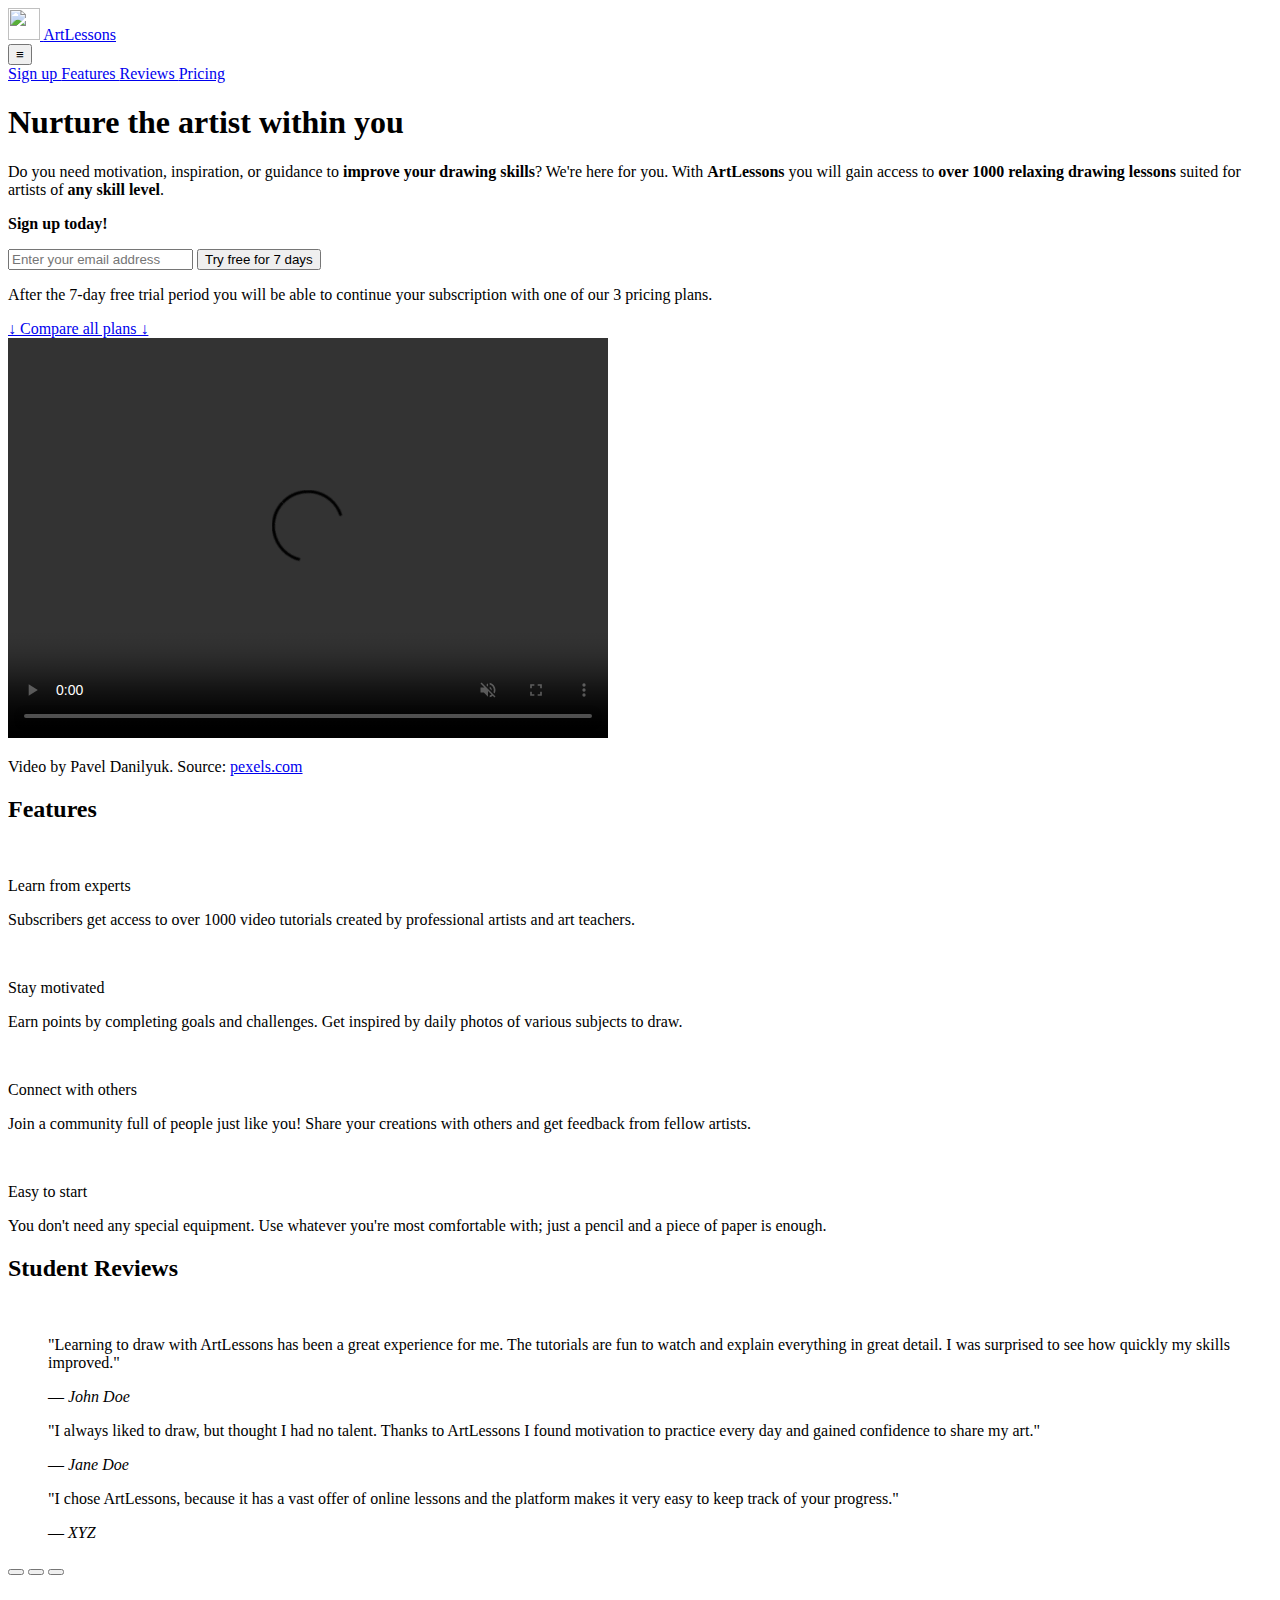
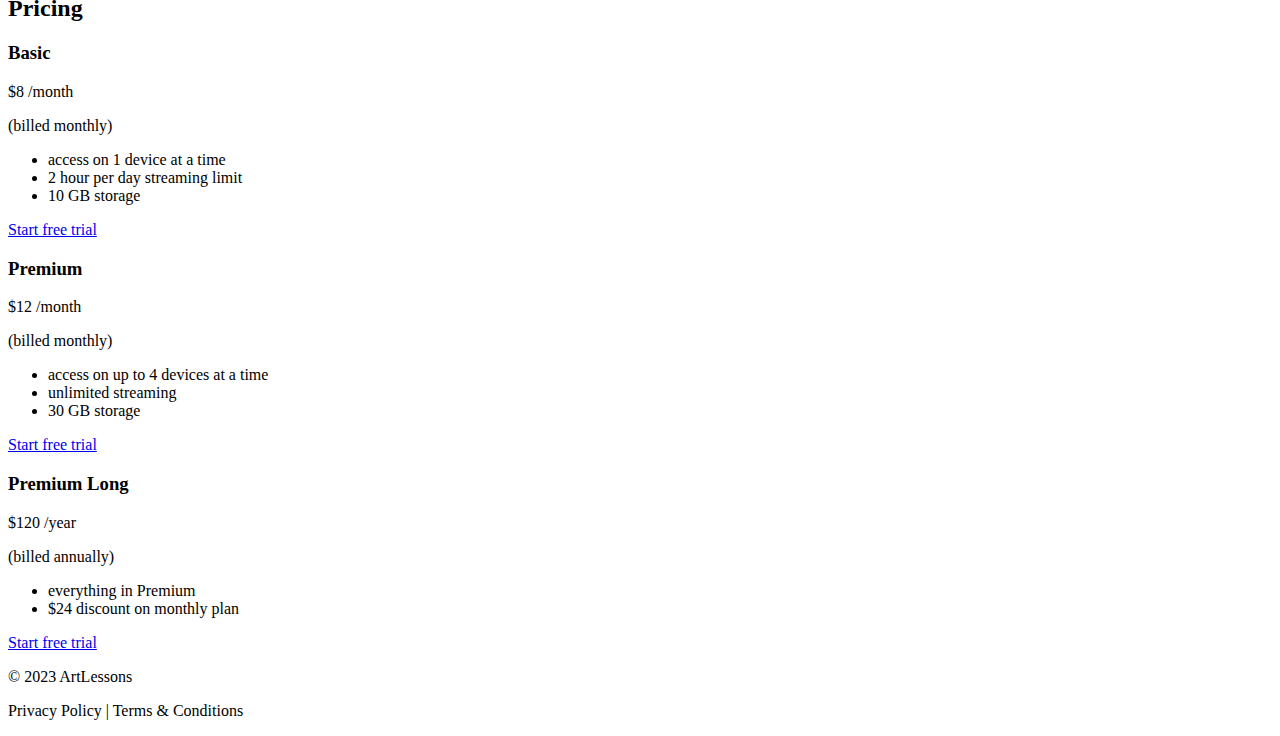
==== product-landing/index.html @ 9de5cf4e "Create index.html" ====
<!DOCTYPE html>
<html lang="en-US">

<head>
  <title>FCC || Product Landing Page</title>
  <!-- Meta tags -->
  <meta charset="utf-8">
  <meta name="author" content="Michalina Szpot">
  <meta
    name="description"
    content="This is a Product Landing Page project for FreeCodeCamp's
    Responsive Web Design certification.">
  <meta
    name="viewport"
    content="width=device-width, initial-scale=1.0">
  <!-- Link to styles -->
  <link rel="stylesheet" href="./styles.css">
  <link rel="stylesheet" href="https://fonts.googleapis.com/css?family=Ubuntu">
  <!-- Favicon (generated on favicon.io) -->
  <link rel="icon" type="image/png" sizes="32x32" href="./media/favicon.png">
  <link rel="apple-touch-icon" href="./media/apple-touch-icon.png">
</head>

<body onload="screensizeMenu()" onresize="screensizeMenu()">
  <header id="header">
    <!-- Logo -->
    <a id="logo" href="./index.html" title="Home" aria-label="Home">
      <picture id="logo-img" aria-hidden="true">
        <source 
          srcset="./media/favicon_lg.png 192w,
                  ./media/favicon.png 32w"
          sizes="(max-width: 1500px) 32px, 192px">
        <img 
          src="./media/favicon.png"
          alt=""
          aria-hidden="true"
          width="32" height="32">
      </picture>
      <span id="logo-text">
        ArtLessons
      </span>
    </a>
    <!-- Navigation -->
    <div id="button">
      <button
        id="nav-button"
        type="button"
        title="Menu" aria-label="Menu"
        onclick="toggleMenu()">
        &#8801;
      </button>
    </div>
    <nav id="nav-bar">
      <a class="nav-link" href="#signup">
        Sign up
      </a>
      <a class="nav-link" href="#features">
        Features
      </a>
      <a class="nav-link" href="#reviews">
        Reviews
      </a>
      <a class="nav-link" href="#pricing">
        Pricing
      </a>
    </nav>
  </header>
  <main>
    <section id="top">
      <div id="top-content">
        <!-- Product description -->
        <h1>Nurture the artist within you</h1>
        <p>
          Do you need motivation, inspiration, or guidance to 
          <strong>improve your drawing skills</strong>? We're here for you.
          With <strong>ArtLessons</strong> you will gain access to 
          <strong>over 1000 relaxing drawing lessons</strong>
          suited for artists of <strong>any skill level</strong>.
        </p>
        <!-- Sign up -->
        <p id="signup">
          <strong>Sign up today!</strong>
        </p>
        <form id="form" 
          action="https://www.freecodecamp.com/email-submit" method="post">
          <input 
            id="email"
            type="email"
            name="email"
            placeholder="Enter your email address"
            required>
          <input
            class="submit"
            type="submit"
            name="submit"
            value="Try free for 7 days">
        </form>
        <p>
          After the 7-day free trial period you will be able to continue
          your subscription with one of our 3 pricing plans.
        </p>
        <a href="#pricing" class="link">&#8595; Compare all plans &#8595;</a>
      </div>
    </section>
    <section id="video-section">
      <!-- Video -->
      <video id="video" width="600px" height="400px" controls muted>
        <source src="./media/pexels_pavel_danilyuk_540p.mp4" type="video/mp4">
        <p>Video not supported in your browser.</p>
      </video>
      <p id="video-caption">
        Video by Pavel Danilyuk. Source:
        <a
          class="link"
          href="Video by Pavel Danilyuk from Pexels: https://www.pexels.com/video/close-up-view-of-a-person-painting-6912160/"
          target="_blank">
          pexels.com
        </a>
      </p>
    </section>
    <section id="features">
      <!-- Product features -->
      <h2>Features</h2>
      <div class="flexbox">
        <div class="feature">
          <img 
            class="icon" 
            src="./media/star-solid.svg" 
            alt="" 
            width="2rem" height="2rem">
          <p>Learn from experts</p>
          <p>
            Subscribers get access to over 1000 video tutorials created by
            professional artists and art teachers.
          </p>
        </div>
        <div class="feature">
          <img 
            class="icon" 
            src="./media/face-smile-solid.svg" 
            alt="" 
            width="2rem" height="2rem">
          <p>Stay motivated</p>
          <p>
            Earn points by completing goals and challenges. Get inspired by
            daily photos of various subjects to draw.
          </p>
        </div>
        <div class="feature">
          <img 
            class="icon" 
            src="./media/comments-solid.svg" 
            alt="" 
            width="2rem" height="2rem">
          <p>Connect with others</p>
          <p>
            Join a community full of people just like you! Share your 
            creations with others and get feedback from fellow artists.
          </p>
        </div>
        <div class="feature">
          <img 
            class="icon" 
            src="./media/pencil-solid.svg" 
            alt="" 
            width="2rem" height="2rem">
          <p>Easy to start</p>
          <p>
            You don't need any special equipment. Use whatever you're most
            comfortable with; just a pencil and a piece of paper is enough.
          </p>
        </div>
      </div>
    </section>
    <section id="reviews">
      <!-- Reviews -->
      <h2>Student Reviews</h2>
      <img 
            class="icon" 
            src="./media/circle-user-solid.svg" 
            alt="" 
            width="2rem" height="2rem">
      <div class="slideshow">
        <blockquote class="review">
          <p>
            "Learning to draw with ArtLessons has been a great experience 
            for me. The tutorials are fun to watch and explain everything 
            in great detail. I was surprised to see how quickly my skills 
            improved."
          </p>
          <cite>― John Doe</cite>
        </blockquote>
        <blockquote class="review">
          <p>
            "I always liked to draw, but thought I had no talent. Thanks to 
            ArtLessons I found motivation to practice every day and gained
            confidence to share my art."
          </p>
          <cite>― Jane Doe</cite>
        </blockquote>
        <blockquote class="review">
          <p>
            "I chose ArtLessons, because it has a vast offer of online lessons
            and the platform makes it very easy to keep track of your progress."
          </p>
          <cite>― XYZ</cite>
        </blockquote>
      </div>
      <div class="silde-controls">
        <button class="dot" onclick="showReview(0)"></button>
        <button class="dot" onclick="showReview(1)"></button>
        <button class="dot" onclick="showReview(2)"></button>
      </div>
    </section>
    <section id="pricing">
      <!-- Pricing -->
      <h2>Pricing</h2>
      <div class="flexbox">
        <div class="price-option">
          <h3>Basic</h2>
          <div>
            <p>$8 /month</p>
            <p>(billed monthly)</p>
          </div>
          <ul>
            <li>access on 1 device at a time</li>
            <li>2 hour per day streaming limit</li>
            <li>10 GB storage</li>
          </ul>
          <a href="#signup" class="submit">Start free trial</a>
        </div>
        <div class="price-option">
          <h3>Premium</h2>
          <div>
            <p>$12 /month</p>
            <p>(billed monthly)</p>
          </div>
          <ul>
            <li>access on up to 4 devices at a time</li>
            <li>unlimited streaming</li>
            <li>30 GB storage</li>
          </ul>
          <a href="#signup" class="submit">Start free trial</a>
        </div>
        <div class="price-option">
          <h3>Premium Long</h2>
          <div>
            <p>$120 /year</p>
            <p>(billed annually)</p>
          </div>
          <ul>
            <li>everything in Premium</li>
            <li>$24 discount on monthly plan</li>
          </ul>
          <a href="#signup" class="submit">Start free trial</a>
        </div>
      </div>
    </section>
  </main>
  <footer>
    <p>&#169; 2023 ArtLessons</p>
    <p>Privacy Policy | Terms & Conditions</p>
  </footer>

  <!-- Script -->
  <script src="script.js"></script>
</body>

</html>
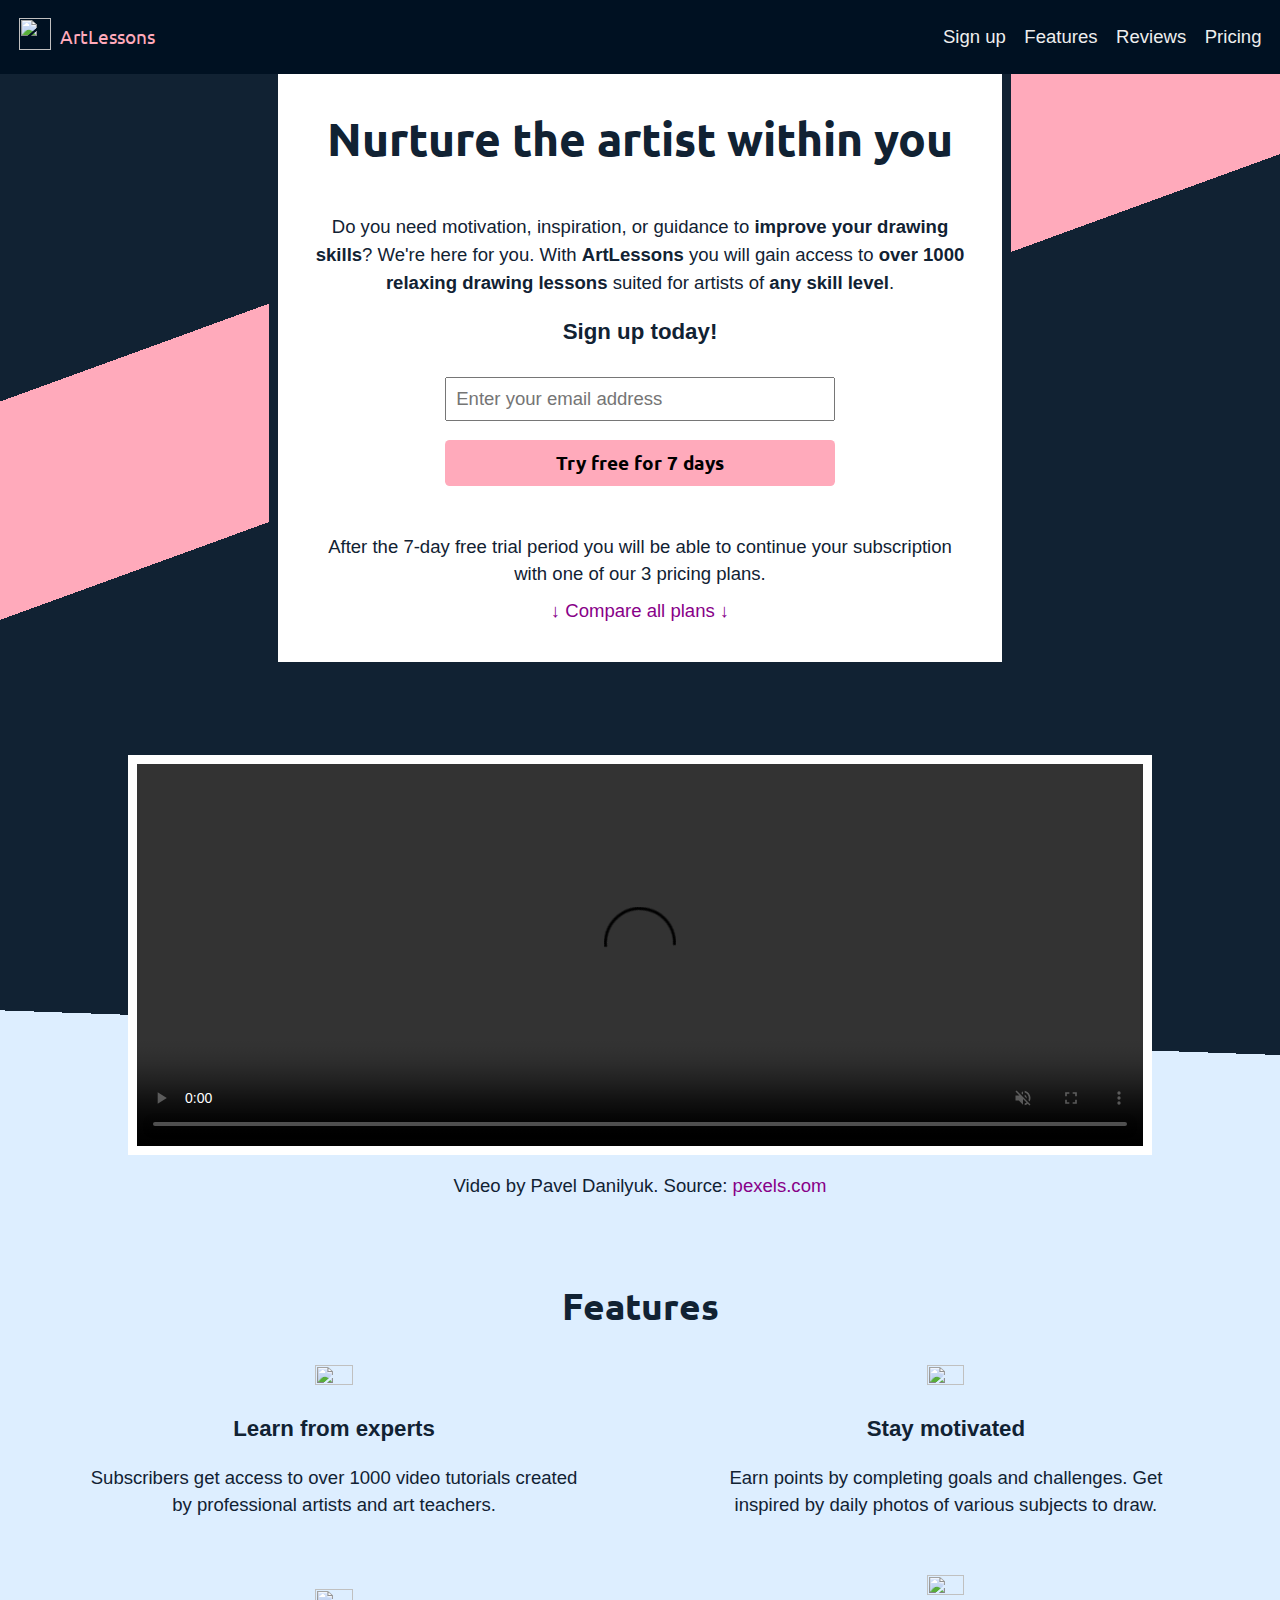
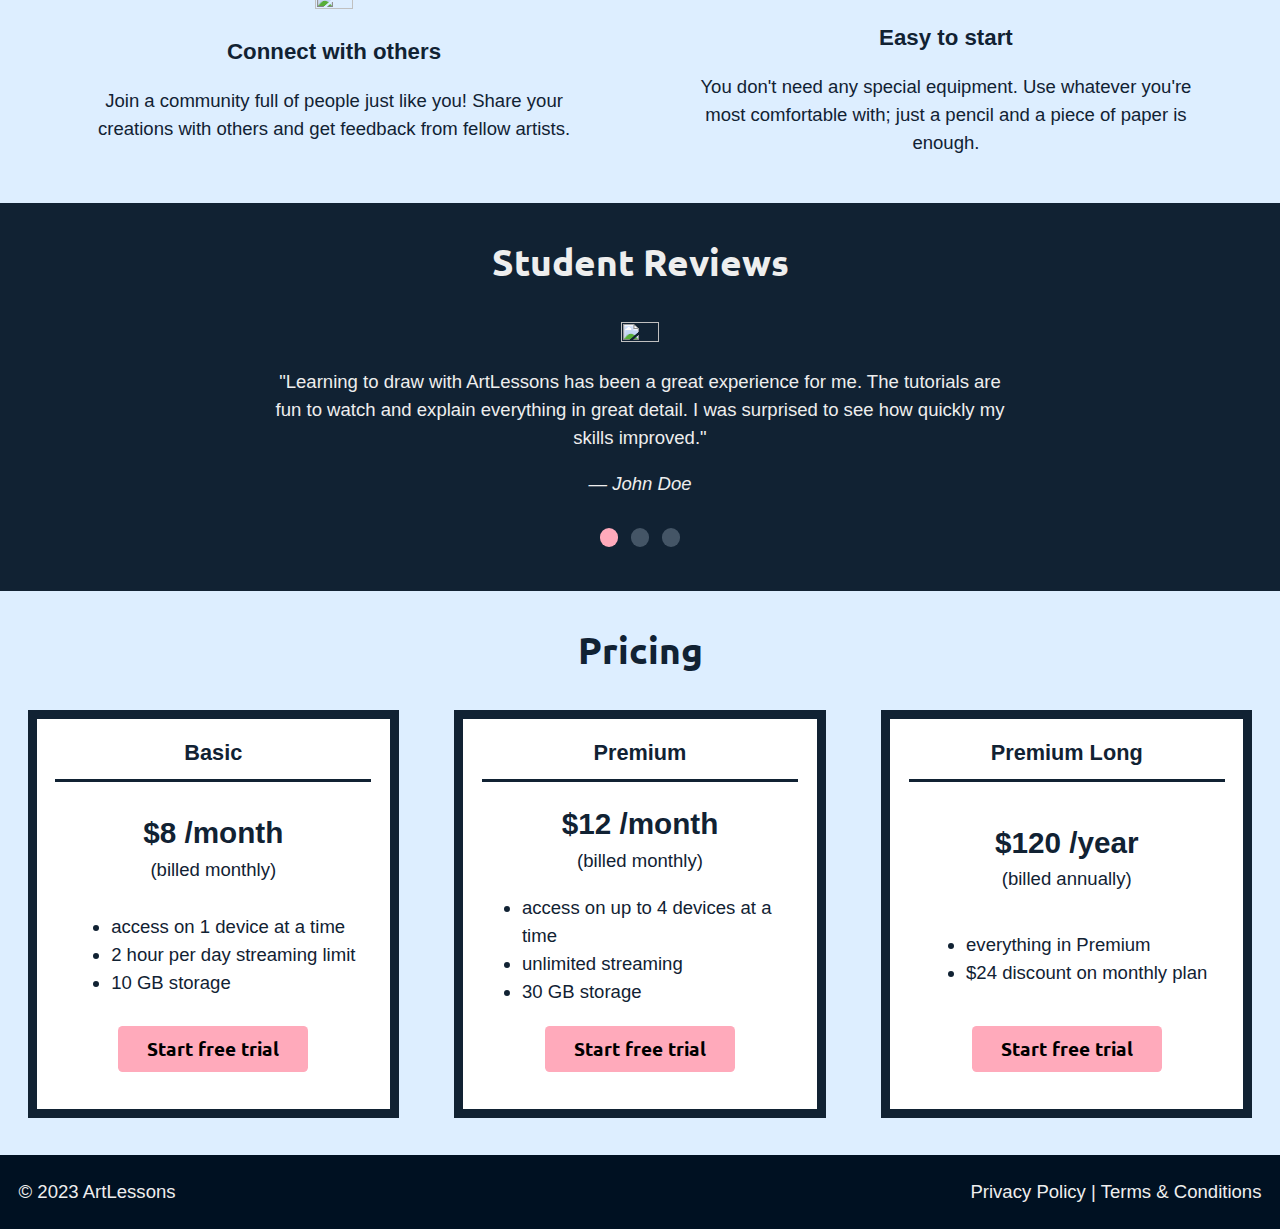
==== commit af96184f: "Update internal media links" ====
--- a/product-landing/index.html
+++ b/product-landing/index.html
@@ -17,8 +17,8 @@
   <link rel="stylesheet" href="./styles.css">
   <link rel="stylesheet" href="https://fonts.googleapis.com/css?family=Ubuntu">
   <!-- Favicon (generated on favicon.io) -->
-  <link rel="icon" type="image/png" sizes="32x32" href="./media/favicon.png">
-  <link rel="apple-touch-icon" href="./media/apple-touch-icon.png">
+  <link rel="icon" type="image/png" sizes="32x32" href="./media/favicon/favicon.png">
+  <link rel="apple-touch-icon" href="./media/favicon/apple-touch-icon.png">
 </head>
 
 <body onload="screensizeMenu()" onresize="screensizeMenu()">
@@ -27,11 +27,11 @@
     <a id="logo" href="./index.html" title="Home" aria-label="Home">
       <picture id="logo-img" aria-hidden="true">
         <source 
-          srcset="./media/favicon_lg.png 192w,
-                  ./media/favicon.png 32w"
+          srcset="./media/favicon/favicon_lg.png 192w,
+                  ./media/favicon/favicon.png 32w"
           sizes="(max-width: 1500px) 32px, 192px">
         <img 
-          src="./media/favicon.png"
+          src="./media/favicon/favicon.png"
           alt=""
           aria-hidden="true"
           width="32" height="32">
@@ -125,7 +125,7 @@
         <div class="feature">
           <img 
             class="icon" 
-            src="./media/star-solid.svg" 
+            src="./media/icons/star-solid.svg" 
             alt="" 
             width="2rem" height="2rem">
           <p>Learn from experts</p>
@@ -137,7 +137,7 @@
         <div class="feature">
           <img 
             class="icon" 
-            src="./media/face-smile-solid.svg" 
+            src="./media/icons/face-smile-solid.svg" 
             alt="" 
             width="2rem" height="2rem">
           <p>Stay motivated</p>
@@ -149,7 +149,7 @@
         <div class="feature">
           <img 
             class="icon" 
-            src="./media/comments-solid.svg" 
+            src="./media/icons/comments-solid.svg" 
             alt="" 
             width="2rem" height="2rem">
           <p>Connect with others</p>
@@ -161,7 +161,7 @@
         <div class="feature">
           <img 
             class="icon" 
-            src="./media/pencil-solid.svg" 
+            src="./media/icons/pencil-solid.svg" 
             alt="" 
             width="2rem" height="2rem">
           <p>Easy to start</p>
@@ -177,7 +177,7 @@
       <h2>Student Reviews</h2>
       <img 
             class="icon" 
-            src="./media/circle-user-solid.svg" 
+            src="./media/icons/circle-user-solid.svg" 
             alt="" 
             width="2rem" height="2rem">
       <div class="slideshow">
--- a/product-landing/styles.css
+++ b/product-landing/styles.css
@@ -0,0 +1,338 @@
+/* Styles FCC Product Landing Page */
+/* HTML */
+  * {
+    box-sizing: border-box;
+    margin: 0;
+  }
+
+  html {
+    font-size: calc(100% + 0.2vw);
+    max-width: 100%;
+    scroll-padding-top: 3.5rem;
+  }
+
+/* Body and main */
+  body {
+    background-color: #123;
+    font-family: Helvetica, Arial, sans-serif;
+    line-height: 1.5;
+  }
+
+  main {
+    color: #123;
+    text-align: center;
+  }
+
+/* Text */
+  h1, h2 {
+    font-family: Ubuntu, Arial, Helvetica, sans-serif;
+    line-height: 1.2;
+    padding-bottom: 2rem;
+  }
+
+  h1 {
+    font-size: 2.5rem;
+  }
+
+  h2 {
+    font-size: 2rem;
+    padding-top: 2rem;;
+  }
+
+  p {
+    padding: 0.5rem 0;
+  }
+
+/* Links (anchors) */
+  a {
+    text-decoration: none;
+  }
+
+  .link {
+    color: #808;
+  }
+
+  .link:hover {
+    text-decoration: underline;
+  }
+
+/* Header and footer */
+  header {
+    position: sticky;
+    top: 0;
+    z-index: 2;
+  }
+
+  header, footer {
+    display: flex;
+    align-items: center;
+    justify-content: space-between;
+    column-gap: 1rem;
+    color: #eee;
+    background: #012;
+    padding: 1rem; 
+    max-width: 100%;
+    max-height: 4rem;
+  }
+
+/* Logo and navigation */
+  #logo, #nav-bar {
+    display: flex;
+    align-items: center;
+    justify-content: space-around;
+  }
+
+  #logo {
+    column-gap: 0.5rem;
+    color: #fab;
+    font-family: 'Ubuntu', Arial, sans-serif;
+  }
+
+  #nav-bar {
+    column-gap: 1rem;
+    flex-wrap: wrap;
+  }
+
+  .nav-link {
+    color: #eee;
+  }
+
+  .nav-link:hover {
+    text-decoration: underline;
+  }
+
+  #nav-button {
+    display: none;
+    border: none;
+    border-radius: 50%;
+    font-size: 1.6rem;
+    background-color: #fab;
+    color:#012;
+    width: 2rem;
+    height: 2rem;
+  }
+
+  #nav-button:hover {
+    background-color: #d68;
+  }
+
+  /* class applied to hidden navbar */
+  .hidden {
+    opacity: 0;
+    width: 0;
+    height: 0;
+    overflow: hidden;
+  }
+
+  @media screen and (max-width: 500px){
+    #nav-bar {
+      position: absolute;
+      top: 4rem;
+      right: 0;
+    }
+
+    .nav-link {
+      display: block;
+      padding: 0.5rem 0;
+      border-top: 1px solid #eee;
+      text-align: center;
+      background-color: #012;
+      width: 100%;
+    }
+
+    .nav-link:hover {
+      background-color: #000b16;
+    }
+
+    #nav-button {
+      display: block;
+    }
+  }
+
+/* Main sections */
+  section {
+    padding-bottom: 2rem;
+  }
+
+  section:nth-of-type(odd):not(#top) {
+    background-color: #def;
+  }
+
+/* Top section */
+  #top {
+    background: linear-gradient(
+      160deg, #123 30%, #fab 30%, #fab 50%, #123 50%
+    );
+  }
+
+  #top-content {
+    background-color: #fff;
+    padding: 2rem;
+    margin: 0 auto;
+  }
+
+  @media screen and (min-width: 500px) {
+    #top-content {
+      border-left: 0.5rem solid #123;
+      border-right: 0.5rem solid #123;
+      width: 90%;
+      max-width: 40rem;
+    }
+  }
+
+  /* Sign up and form */
+    #signup {
+      font-size: 1.2rem;
+    }
+
+    form {
+      padding: 1rem 0;
+    }
+
+    input, .submit {
+      display: block;
+      font-size: 1rem;
+      padding: 0.5rem;
+      margin: 0 auto 1rem;
+      min-width: 10rem;
+      width: 60%;
+    }
+
+    .submit {
+      font-family: Ubuntu, Arial, Helvetica, sans-serif;
+      font-weight: 600; 
+      border: none;
+      border-radius: 0.25rem;
+      background-color: #fab;
+      color: #000;
+      height: 2.5rem;
+    }
+
+    .submit:hover {
+      background-color: #d68;
+    }
+
+/* Video section */
+  #video-section {
+    background: linear-gradient(182deg, #123 60%, #def 60%);
+  }
+
+  #video {
+    object-fit: cover;
+    border: 0.5rem solid #fff;
+    margin: 3rem auto 0;
+    width: 80%;
+    max-width: 1500px;
+  }
+
+/* Features section */
+  .flexbox {
+    display: flex;
+    align-items: center;
+    justify-content: space-evenly;
+    column-gap: 1.5rem;
+    row-gap: 2.5rem;
+    flex-wrap: wrap;
+  }
+
+  .feature p:first-of-type {
+    font-size: 1.2rem;
+    font-weight: 600;
+  }
+
+  @media screen and (max-width: 600px) {
+    .feature {
+      width: 90%;
+      max-width: 350px;
+    }
+  }
+
+  @media screen and (min-width: 601px) {
+    .feature {
+      width: 40%;
+      max-width: 500px;
+    }
+  }
+
+  @media screen and (min-width: 1500px) {
+    .feature {
+      width: 20%;
+    }
+  }
+
+  /* icons */
+  .icon {
+    width: 2rem;
+    height: auto;
+  }
+
+/* Reviews section */
+  #reviews {
+    color: #eee;
+  }
+
+  .slideshow {
+    display: grid;
+    margin: 0 auto;
+    padding-bottom: 1.5rem;
+    width: 80%;
+    max-width: 40rem;
+  }
+
+  .review {
+    opacity: 0%;
+    grid-column: 1;
+    grid-row: 1;
+  }
+
+  cite {
+    display: block;
+    margin-top: 0.5rem;
+  }
+
+  .dot {
+    display: inline-block;
+    border: none;
+    border-radius: 100%;
+    margin: 0 0.2rem;
+    background-color: #456;
+    width: 1rem;
+    height: 1rem;
+  }
+
+  .dot.active {
+    background-color: #fab;
+  }
+
+/* Pricing section */
+  .price-option {
+    display: flex;
+    flex-direction: column;
+    justify-content: space-between;
+    background-color: #fff;
+    border: 0.5rem solid #123;
+    padding: 1rem;
+    width: 60%;
+    max-width: 20rem;
+    min-width: 13rem;
+    min-height: 22rem;
+  }
+
+  .price-option h3 {
+    border-bottom: 0.2rem solid #123;
+    padding-bottom: 0.5rem;
+  }
+
+  .price-option p {
+    padding: 0;
+  }
+
+  .price-option p:first-of-type{
+    font-size: 1.6rem;
+    font-weight: bold;
+  }
+
+  .price-option ul {
+    text-align: left;
+    margin: 0 auto;
+  }
